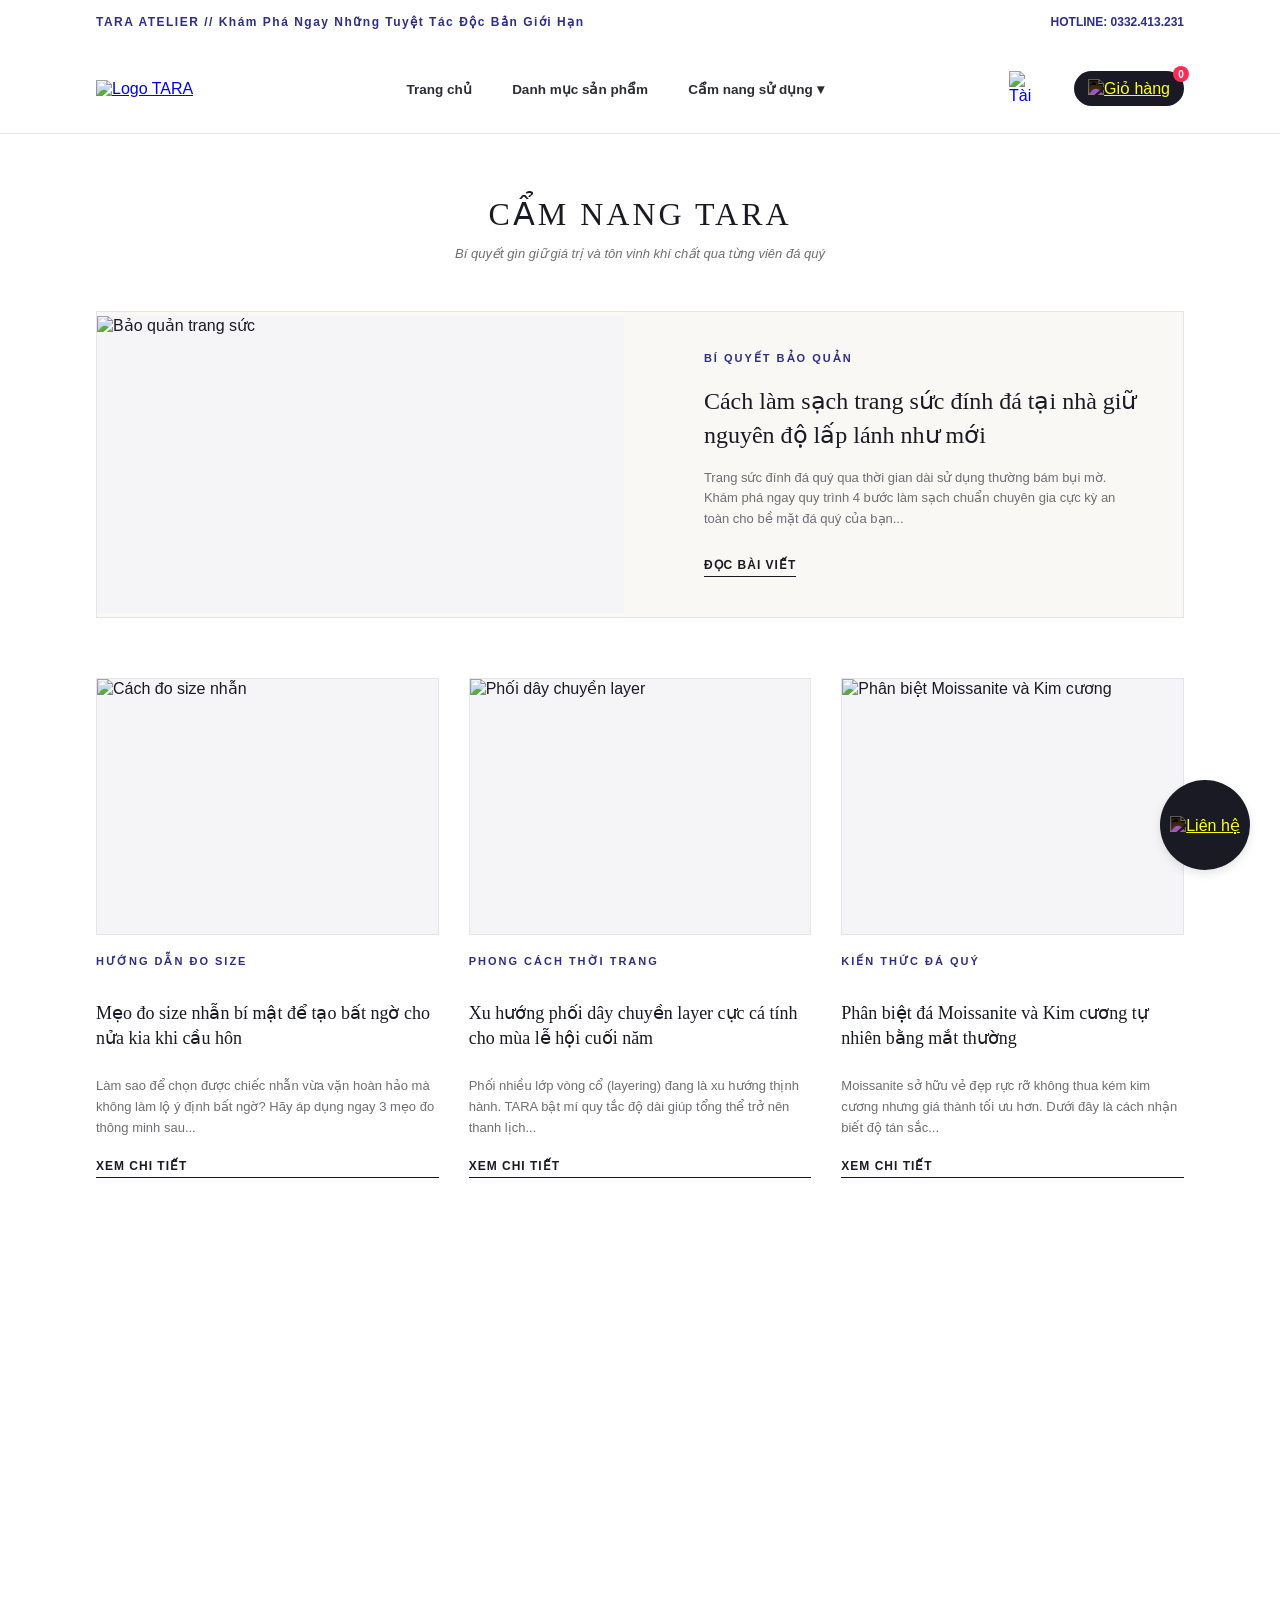
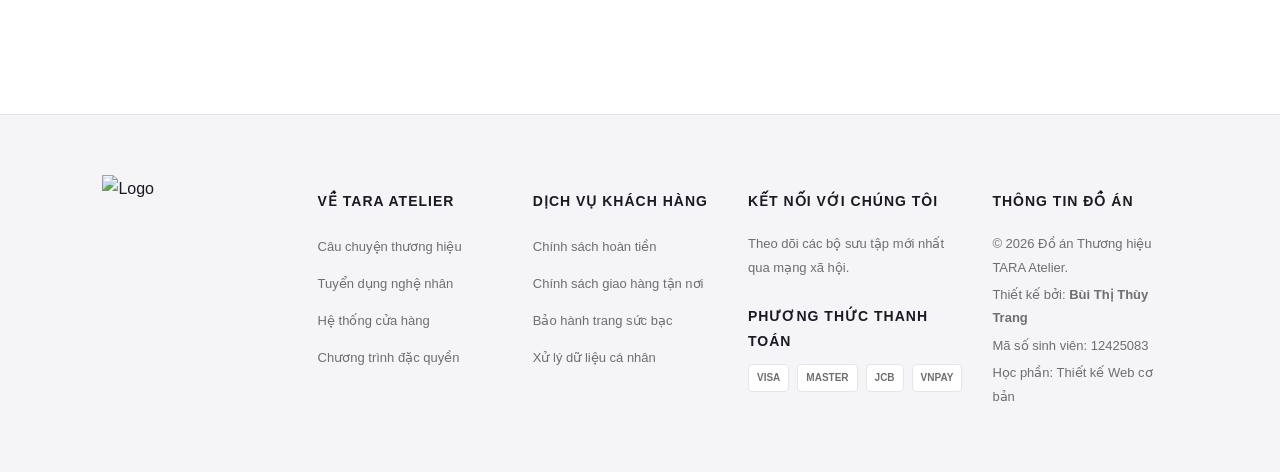
==== camnang.html @ 20d29745 "Add files via upload" ====
<!DOCTYPE html>
<html lang="vi">
<head>
    <meta charset="UTF-8">
    <meta name="viewport" content="width=device-width, initial-scale=1.0">
    <title>Cẩm Nang Sử Dụng - TARA ATELIER</title>
    <link rel="stylesheet" href="style.css">
    <style>
        .magazine-container {
            max-width: 1300px;
            margin: 0 auto;
            padding: 40px 0;
            width: 100%;
        }

        .page-header {
            text-align: center;
            margin-bottom: 50px;
        }

        .page-header h1 {
            font-family: 'Playfair Display', serif;
            font-size: 32px;
            font-weight: 400;
            letter-spacing: 3px;
            text-transform: uppercase;
            margin-bottom: 10px;
            color: #1A1A24;
        }

        .page-header p {
            font-size: 13px;
            color: #6E6E73;
            font-style: italic;
        }

        #bao-quan {
            display: flex;
            gap: 40px;
            background-color: #FAF8F5;
            border: 1px solid #E5E5E9;
            margin-bottom: 60px;
            align-items: center;
        }

        .featured-img-box {
            flex: 1.2;
            aspect-ratio: 16 / 9;
            background-color: #F5F5F7;
            overflow: hidden;
        }

        .featured-img-box img {
            width: 100%;
            height: 100%;
            object-fit: cover; 
            object-position: center;
            display: block;
            transition: transform 0.3s ease;
        }

        .featured-img-box:hover img {
            transform: scale(1.02);
        }

        .featured-content {
            flex: 1;
            padding: 40px;
        }

        .article-tag {
            font-size: 11px;
            font-weight: 600;
            text-transform: uppercase;
            letter-spacing: 2px;
            color: #2e2e85;
            margin-bottom: 15px;
            display: block;
        }

        .featured-title {
            font-family: 'Playfair Display', serif;
            font-size: 24px;
            line-height: 1.4;
            margin-bottom: 15px;
            font-weight: 400;
            color: #1A1A24;
        }

        .article-excerpt {
            font-size: 13px;
            color: #6E6E73;
            line-height: 1.6;
            margin-bottom: 25px;
        }

        .read-more-btn {
            font-size: 12px;
            font-weight: 600;
            text-transform: uppercase;
            letter-spacing: 1px;
            border-bottom: 1px solid #1A1A24;
            padding-bottom: 4px;
            text-decoration: none;
            color: #1A1A24;
            display: inline-block;
        }

        .read-more-btn:hover {
            color: #2e2e85;
            border-color: #2e2e85;
        }

        .blog-grid {
            display: grid;
            grid-template-columns: repeat(3, 1fr);
            gap: 40px 30px;
        }

        .blog-item {
            display: flex;
            flex-direction: column;
            background: #FFFFFF;
            transition: transform 0.2s ease, box-shadow 0.2s ease;
        }

        .blog-item:hover {
            transform: translateY(-3px);
        }

        .blog-img-box {
            width: 100%;
            aspect-ratio: 4 / 3; 
            background-color: #F5F5F7;
            border: 1px solid #E5E5E9;
            margin-bottom: 20px;
            overflow: hidden;
        }

        .blog-img-box img {
            width: 100%;
            height: 100%;
            object-fit: cover; 
            object-position: center;
            display: block;
            transition: transform 0.3s ease;
        }

        .blog-img-box:hover img {
            transform: scale(1.05);
        }

        .blog-title {
            font-family: 'Playfair Display', serif;
            font-size: 18px;
            font-weight: 400;
            line-height: 1.4;
            margin-bottom: 12px;
            color: #1A1A24;
        }

        .blog-excerpt {
            font-size: 13px;
            color: #6E6E73;
            line-height: 1.6;
            margin-bottom: 20px;
            flex: 1;
        }

        @media only screen and (max-width: 767px) {
            .featured-article {
                flex-direction: column;
                gap: 20px;
            }
            .featured-content {
                padding: 25px;
            }
            .blog-grid {
                grid-template-columns: 1fr;
                gap: 30px;
            }
            .page-header h1 {
                font-size: 26px;
            }
            .featured-title {
                font-size: 20px;
            }
        }

        @media only screen and (min-width: 768px) and (max-width: 1024px) {
            .blog-grid {
                grid-template-columns: repeat(2, 1fr);
            }
        }

        #container {
            overflow-x: hidden;
        }
        
        .blog-img-box img[src=""], 
        .featured-img-box img[src=""] {
            background-color: #E5E5E9;
            display: flex;
            align-items: center;
            justify-content: center;
        }
    </style>
</head>
<body>
    <div id="top">
        <div id="top-content">
            <div id="top-left">TARA ATELIER // Khám Phá Ngay Những Tuyệt Tác Độc Bản Giới Hạn</div>
            <div id="top-right">HOTLINE: 0332.413.231</div>
        </div>
    </div>

    <div id="header">
        <div id="banner">
            <div class="logo">
                <a href="index.html"><img src="images/logoTara.png" alt="Logo TARA"></a>
            </div>

            <div id="menu">
                <ul>
                    <li><a href="index.html">Trang chủ</a></li>
                    <li>
                        <a href="sanpham.html">Danh mục sản phẩm</a>
                        <ul>
                            
                            <li><a href="sanpham.html#nhan">Nhẫn</a></li>
                            <li><a href="sanpham.html#daychuyen">Dây Chuyền</a></li>
                            <li><a href="sanpham.html#khuyentai">Khuyên Tai</a></li>
                            <li><a href="sanpham.html#vongtay">Vòng Tay</a></li>
                        </ul>
                    </li>
                    <li>
                        <a href="camnang.html">Cẩm nang sử dụng ▾</a>
                        <ul>
                            <li><a href="baoquantrangsu.html">Bảo quản trang sức bạc</a></li>
                            <li><a href="cachdosize.html">Cách đo size nhẫn</a></li>
                        </ul>
                    </li>
                </ul>
            </div>
            
            <div class="header-right-icons">
                <a href="taikhoan.html" class="nav-icon-link" title="Tài khoản">
                    <img src="images/account.png" alt="Tài khoản" class="nav-img-icon">
                </a>
                <div id="cart-content" title="Giỏ hàng">
                    <a href="giohang.html"><img src="images/cart.png" alt="Giỏ hàng" class="nav-img-icon cart-icon-img"></a>
                    <span class="cart-badge">0</span>
                </div>
            </div>
        </div>
    </div>

    <div id="wrapper">
        <div id="container" style="padding-bottom: 40px;">
            <div class="magazine-container">
                
                <div class="page-header">
                    <h1>CẨM NANG TARA</h1>
                    <p>Bí quyết gìn giữ giá trị và tôn vinh khí chất qua từng viên đá quý</p>
                </div>

                <div id="bao-quan">
                    <div class="featured-img-box">
                        <img src="images/bao-quan.jpg" alt="Bảo quản trang sức">
                    </div>
                    <div class="featured-content">
                        <span class="article-tag">BÍ QUYẾT BẢO QUẢN</span>
                        <h2 class="featured-title">Cách làm sạch trang sức đính đá tại nhà giữ nguyên độ lấp lánh như mới</h2>
                        <p class="article-excerpt">Trang sức đính đá quý qua thời gian dài sử dụng thường bám bụi mờ. Khám phá ngay quy trình 4 bước làm sạch chuẩn chuyên gia cực kỳ an toàn cho bề mặt đá quý của bạn...</p>
                        <a href="#" class="read-more-btn">ĐỌC BÀI VIẾT</a>
                    </div>
                </div>

                <div class="blog-grid">
                    <div class="blog-item">
                        <div class="blog-img-box">
                            <img src="images/RingSize.webp" alt="Cách đo size nhẫn" id="sizeNhan">
                        </div>
                        <span class="article-tag">HƯỚNG DẪN ĐO SIZE</span>
                        <h3 class="blog-title">Mẹo đo size nhẫn bí mật để tạo bất ngờ cho nửa kia khi cầu hôn</h3>
                        <p class="blog-excerpt">Làm sao để chọn được chiếc nhẫn vừa vặn hoàn hảo mà không làm lộ ý định bất ngờ? Hãy áp dụng ngay 3 mẹo đo thông minh sau...</p>
                        <a href="#" class="read-more-btn">XEM CHI TIẾT</a>
                    </div>

                    <div class="blog-item">
                        <div class="blog-img-box">
                            <img src="images/layer.webp" alt="Phối dây chuyền layer">
                        </div>
                        <span class="article-tag">PHONG CÁCH THỜI TRANG</span>
                        <h3 class="blog-title">Xu hướng phối dây chuyền layer cực cá tính cho mùa lễ hội cuối năm</h3>
                        <p class="blog-excerpt">Phối nhiều lớp vòng cổ (layering) đang là xu hướng thịnh hành. TARA bật mí quy tắc độ dài giúp tổng thể trở nên thanh lịch...</p>
                        <a href="#" class="read-more-btn">XEM CHI TIẾT</a>
                    </div>

                    <div class="blog-item">
                        <div class="blog-img-box">
                            <img src="images/diamond.webp" alt="Phân biệt Moissanite và Kim cương">
                        </div>
                        <span class="article-tag">KIẾN THỨC ĐÁ QUÝ</span>
                        <h3 class="blog-title">Phân biệt đá Moissanite và Kim cương tự nhiên bằng mắt thường</h3>
                        <p class="blog-excerpt">Moissanite sở hữu vẻ đẹp rực rỡ không thua kém kim cương nhưng giá thành tối ưu hơn. Dưới đây là cách nhận biết độ tán sắc...</p>
                        <a href="#" class="read-more-btn">XEM CHI TIẾT</a>
                    </div>

                </div>

            </div>
        </div>
    </div>

    <div id="footer">
        <div class="footer-item">
            <img src="images/logoTara.png" alt="Logo" style="max-height: 250px; margin: 0px;">
        </div>
        <div class="footer-item">
            <h3>VỀ TARA ATELIER</h3>
            <ul>
                <li><a href="#">Câu chuyện thương hiệu</a></li>
                <li><a href="#">Tuyển dụng nghệ nhân</a></li>
                <li><a href="#">Hệ thống cửa hàng</a></li>
                <li><a href="#">Chương trình đặc quyền</a></li>
            </ul>
        </div>
        <div class="footer-item">
            <h3>DỊCH VỤ KHÁCH HÀNG</h3>
            <ul>
                <li><a href="#">Chính sách hoàn tiền</a></li>
                <li><a href="#">Chính sách giao hàng tận nơi</a></li>
                <li><a href="#">Bảo hành trang sức bạc</a></li>
                <li><a href="#">Xử lý dữ liệu cá nhân</a></li>
            </ul>
        </div>
        <div class="footer-item">
            <h3>KẾT NỐI VỚI CHÚNG TÔI</h3>
            <p style="margin-bottom: 15px; font-size: 13px; color: #6E6E73;">Theo dõi các bộ sưu tập mới nhất qua mạng xã hội.</p>
            <h3 style="margin-top: 25px; margin-bottom: 10px;">PHƯƠNG THỨC THANH TOÁN</h3>
            <div class="payment-mock">
                <span class="pay-card">VISA</span>
                <span class="pay-card">MASTER</span>
                <span class="pay-card">JCB</span>
                <span class="pay-card">VNPAY</span>
            </div>
        </div>
        <div class="footer-item" style="display: flex; justify-content: center;">
            <div>
                <h3 style="text-transform: uppercase; font-weight: 600;">Thông tin đồ án</h3>
                <p class="footer-text-small">&copy; 2026 Đồ án Thương hiệu TARA Atelier.</p>
                <p class="footer-text-small">Thiết kế bởi: <strong>Bùi Thị Thùy Trang</strong></p>
                <p class="footer-text-small">Mã số sinh viên: 12425083</p>
                <p class="footer-text-small">Học phần: Thiết kế Web cơ bản</p>
            </div>
        </div>
    </div>

    <div id="quick-contact" title="Liên hệ ngay">
        <a href="#"><img src="images/lienHe.png" id="quick-contact-img" alt="Liên hệ"></a>
    </div>
    <script src="script.js"></script>
</body>
</html>
---- style.css ----
* {
	box-sizing: border-box;
}

body {
	background-color: #fff;
	margin: 0px;
	font-family:Arial, Helvetica, sans-serif;
	color: #1A1A24;
	overflow-x: hidden;
}


#top {
	width: 100%;
	height: 44px;
	background-color: #fff;
}

#top-content {
	width: 85%;
	margin: 0px auto;
}

#top-left {
	width: 70%;
	height: 44px;
	background-color: #fff;
	float: left;
	line-height: 44px; 
	color: #2e2e85;
	font-weight: bold;
	font-size: 12px;
	letter-spacing: 1.5px;
}

#top-right {
	width: 30%;
	height: 44px;
	background-color: #fff;
	float: right;
	line-height: 44px;
	color: #2e2e85;
	text-align: right;
	font-size: 12px;
	font-weight: bold;
}

#top-right img {
    height: 40px;
    width: auto;
    float: right;
}

#header {
	background-color: #FFFFFF;
	width: 100%;
	height: 90px;
	position: sticky;
    top: 0px;
    z-index: 1000;
	border-bottom: 1px solid #E5E5E9;
}
			
#banner {
	width: 85%;
	height: 100%;
	margin: 0px auto;
	display: flex;
	align-items: center;
	justify-content: space-between;

}

.logo {
	width: 150px;
	height: 100%;
    display: flex;
	align-items: center;
}

.logo img {
    width: 150px;
    height: auto;
}

#menu {
	flex: 2;
	background-color: transparent;
	height: 100%;
	line-height: 90px;
	position: static;
}

#menu ul {
	margin: 0px;
	padding: 0px;
	list-style: none;
	text-align: center;
}

#menu ul li {
	display: inline-block;
	float: none;
	position: relative;
}

#menu ul li a {
	text-decoration: none;
	color: #2C2C35;
	padding: 0px 18px;
    margin: 0px;
	display: block;
	font-weight: bold;
	font-size: 13.5px;
	transition: color 0.2s ease;
}

#menu a:hover {
	background-color: #F5F5F7;
}

#menu ul ul {
	display: none;
	position: absolute;
	top: 90px;
	left: 0px;
	padding-left: 0px;
	z-index: 999;
	background-color: #FFFFFF;
	border: 1px solid #E5E5E9;
}

#menu li li {
	display: block;
	line-height: 42px;
	width: 200px;
	text-align: left;
	border-bottom: 1px solid #F5F5F7;
}

#menu li:hover ul {
	display: block;
}

#menu li li a {
	color: #1A1A24;
	font-size: 12.5px;
	padding: 0px 15px;
}

#menu li li a:hover {
	background-color: #F5F5F7;
}

.header-right-icons {
    width: 200px;
    height: 100%;
    display: flex;
    align-items: center;
    justify-content: flex-end;
    gap: 30px;
    background-color: #fff;
}

.nav-icon-link {
    display: flex;
    align-items: center;
    justify-content: center;
    text-decoration: none;
}

.nav-img-icon {
    width: 35px;
    height: 35px;
    object-fit: contain; 
    transition: opacity 0.2s ease;
}

#cart-content {
    position: relative;
    padding: 8px 14px;
    background-color: #1A1A24;
    border-radius: 20px; 
    cursor: pointer;
    display: flex;
    align-items: center;
    justify-content: center;
}

.cart-icon-img {
    width: 25px;
    height: 25px;
    filter: invert(1); 
}

.cart-badge {
    position: absolute;
    top: -5px;
    right: -5px;
    background-color: #FF2D55; 
    color: #FFFFFF;
    font-size: 10px;
    font-weight: 700;
    width: 16px;
    height: 16px;
    border-radius: 50%;
    display: flex;
    align-items: center;
    justify-content: center;
}

#wrapper {
	background-color: #FFFFFF;
	width: 100%;
}

#container {
	width: 85%;
	min-height: 1500px;
	margin: 0px auto;
}

#slideshow {
	width:100%;
	height: 480px;


}

#slideshow img{
	width:100%;
	height: 100%
}

.ads {
	width: 97%; height: 80px;
	margin: 40px auto; 
    display: flex; 
    gap: 20px;
	clear: both;
}

.ads-box {
	flex: 1;
	border: 2px solid #1A1A24;
	background-color: #FFFFFF;
	box-shadow: 3px 3px 0px #1A1A24;
	display: flex; align-items: center; justify-content: center;
	cursor: pointer;
}

.ads-text {
	font-family: 'Syne', sans-serif;
	font-weight: bold; font-size: 12px; letter-spacing: 1.5px;
}
.cate {
	width: 100%; 
	clear: both;
	margin-top: 60px;
}

.cate-title {
	width: 220px;
	line-height: 38px; 
	height: 38px;
	background-color: #1A1A24; 
	color: #FFFFFF;
	font-family: 'Syne', sans-serif; 
	font-size: 12px;
	margin: 0px 0px 35px 12px; 
    padding: 0px 15px;
	text-transform: uppercase; 
	letter-spacing: 2px;
}

.list-product-new {
    width: 100%;
    clear: both;
    display: block;
	margin: 0px auto;
    padding: 0px; 
}

.list-product-new .col-3 {
    float: left;
    width: 25%;
    padding: 12px;
}

.product-item {
    background-color: #FFFFFF;
    border: 1px solid #E5E5E9;
    padding: 14px;
    height: 430px; 
    text-align: left;
    display: flex;
    flex-direction: column;
	justify-content: flex-start;
    transition: box-shadow 0.2s ease;
}

.product-item:hover {
    box-shadow: 0px 6px 15px rgba(0, 0, 0, 0.05);
}

.photo-wrap {
    width: 100%;
    height: 270px;
    background-color: #F5F5F7;
    overflow: hidden;
    display: flex;
    align-items: center;
    justify-content: center;
	border-bottom: 1px solid #E5E5E9;
}

.sp-img {
    width: 100%;
    height: 100%;
    object-fit: cover;
}

.product-item .name {
    color: #1A1A24;
    font-size: 14px;
    font-weight: 600;
    line-height: 1.4;
    margin: 12px 0 4px 0;
    min-height: 40px; 
}

.product-meta {
    display: flex;
    justify-content: space-between;
    align-items: center;
    margin-top: 10px;
	width: 100%;
}

.product-item .price {
    color: #1A1A24;
    font-weight: 700;
    font-size: 14px;
}

.product-item .btn-add-to-cart {
    padding: 6px 12px;
    background: #1A1A24;
    border: 1px solid #1A1A24;
    color: #FFFFFF;
    font-weight: bold;
    font-size: 11px;
    cursor: pointer;
    transition: background 0.2s;
}

.product-item .btn-add-to-cart:hover {
    background: #6E6E73;
    border-color: #6E6E73;
}

.list-product-new::after {
    content: "";
    display: table;
    clear: both;
}

.standard-box { height: 400px; }

.photo {
	width: 100%; height: 220px;
	border: 1px solid #E5E5E9;
}

.name {
	color: #1A1A24; font-size: 15px; font-weight: bold;
	margin: 15px 0px 5px 0px;
	text-transform: capitalize;
}

.price {
	color: #6E6E73; font-weight: bold; font-size: 14px;
	float: left; line-height: 32px;
}

.btn-add-to-cart {
	width: 110px; padding: 7px;
	background: #1A1A24; border: 2px solid #1A1A24; color: #FFFFFF;
	font-weight: bold; font-size: 11px; cursor: pointer; float: right;
}

.btn-add-to-cart:hover { background: #6E6E73; border-color: #6E6E73; }

#footer {
	background-color: #F5F5F7; 
	width: 100%;
	height: auto; 
	clear: both;
	display: flex;
	gap: 30px; 
	padding: 60px 8%; 
	border-top: 1px solid #E5E5E9;
	margin-top: 80px;
}

.footer-item {
	flex: 1; 
	color: #1A1A24; 
	line-height: 1.8;
}

.footer-item h3 {
	font-family: 'Space Grotesk', Arial, sans-serif;
	font-size: 14px;
	font-weight: 700;
	letter-spacing: 1px;
	margin-bottom: 18px;
	color: #1A1A24;
	text-transform: uppercase; 
}

.footer-item ul {
	margin: 0px;
	padding: 0px;
	list-style: none;
}

.footer-item ul li {
	margin-bottom: 8px;
}

.footer-item ul li a {
	text-decoration: none;
	color: #6E6E73;
	font-size: 13px;
	transition: color 0.2s ease;
}

.footer-item ul li a:hover {
	color: #1A1A24; 
}

.footer-text-small {
	font-size: 13px;
	color: #6E6E73;
	margin: 4px 0px;
}

.payment-mock {
	display: flex;
	gap: 8px;
	margin-top: 5px;
}

.pay-card {
	font-size: 10px;
	font-weight: bold;
	background-color: #FFFFFF;
	border: 1px solid #E5E5E9;
	padding: 4px 8px;
	border-radius: 4px;
	color: #6E6E73;
}


#quick-contact {
	background-color: #1A1A24;
	width: 90px; height: 90px; 
	border-radius: 50px;
	position: fixed; 
	bottom: 30px; 
	right: 30px;
	box-shadow: 0px 4px 10px rgba(0,0,0,0.1); 
	cursor: pointer; 
	z-index: 9999;
	display: flex;
	align-items: center;
	justify-content: center;
}

#quick-contact-img {
    width: 50px;
    height: 50px;
	object-fit: contain;
    filter: invert(1);
}

.col-1{width: 8.33%}  .col-2{width: 16.66%} .col-3{width: 25%}    .col-4{width: 33.33%}
.col-5{width: 41.66%} .col-6{width: 50%}    .col-7{width: 58.33%} .col-8{width: 66.66%}
.col-9{width: 75%}    .col-10{width: 83.33%}.col-11{width: 91.66%}.col-12{width: 100%}

@media only screen and (max-width: 767px) {
    #menu { 
        display: none; 
    }
    #quick-contact { 
        display: none !important; 
    }
    #header { 
        height: auto; 
        padding: 15px 0; 
    }
    #banner { 
        display: block; 
        height: auto; 
        text-align: center; 
    }
    .logo { 
        margin: 0 auto 15px auto; 
        justify-content: center; 
    }
    .header-right-icons { 
        margin: 0 auto; 
        justify-content: center; 
    }
    #slideshow { 
        height: 220px; 
    }
    .slide-inner { 
        padding: 20px; 
    }
    .slide h2 { 
        font-size: 20px; 
    }
    .ads { 
        display: block; 
        height: auto; 
    }
    .ads-box { 
        width: 100%; 
        height: 55px; 
        margin-bottom: 10px; 
    }
    .list-product-new .col-3 {
        float: left;
        width: 50% !important; 
        padding: 6px; 
    }
    .product-item {
        background-color: #FFFFFF;
        border: 1px solid #E5E5E9;
        padding: 10px;
        height: 295px;
        text-align: left;
        display: flex;
        flex-direction: column;
        justify-content: flex-start;
    }

    .photo-wrap {
        width: 100%;
        height: 195px; 
        overflow: hidden;
        display: flex;
        align-items: center;
        justify-content: center;
        background-color: #F5F5F7;
    }

    .sp-img {
        width: 100%;
        height: 100%;
        object-fit: cover;
    }

    .product-item .name {
        font-size: 12.5px;
        line-height: 1.3;
        margin: 8px 0 4px 0;
        min-height: 34px;
        white-space: normal;
        display: -webkit-box;
        overflow: hidden;
    }

    .product-meta {
        display: block; 
        text-align: left;
        margin-top: auto;
        width: 100%;
    }

    .product-item .price {
        font-size: 12.5px;
        font-weight: 700;
        display: block;
        margin-bottom: 5px; 
    }

    .product-item .btn-add-to-cart {
        width: 100%; 
        padding: 5px 0;
        text-align: center;
        font-size: 10px;
        background: #1A1A24;
        border: 1px solid #1A1A24;
        color: #FFFFFF;
        font-weight: bold;
        cursor: pointer;
    }

    #footer { 
        display: block; 
        height: auto; 
        padding: 25px 20px; 
    }
    .footer-item { 
        width: 100%; 
        padding: 0 !important; 
        margin-bottom: 20px; 
        border: none !important; 
    }
}

@media only screen and (min-width: 768px) and (max-width: 1179px) {
    #header { 
        display: block; 
    }
    #quick-contact { 
        display: none !important; 
    }
    #banner {
        width: 90%;
    }
    #menu ul li a {
        padding: 0 10px; 
        font-size: 12px;
    }
    .list-product-new .col-3 {
        float: left;
        width: 33.33% !important; 
        padding: 8px;
    }
    .product-item {
        height: 390px;
        padding: 12px;
    }
    .photo-wrap {
        height: 230px;
    }
    .product-item .name {
        font-size: 13.5px;
        min-height: 38px;
    }
    .product-meta {
        display: flex;
        justify-content: space-between;
        align-items: center;
    }
    .product-item .btn-add-to-cart {
        padding: 5px 10px;
    }
}

@media only screen and (min-width: 1180px) {
    #header { 
        display: block; 
    }
    #quick-contact { 
        display: flex !important; 
    }
    .list-product-new .col-3 {
        float: left;
        width: 25% !important; 
        padding: 12px;
    }
}
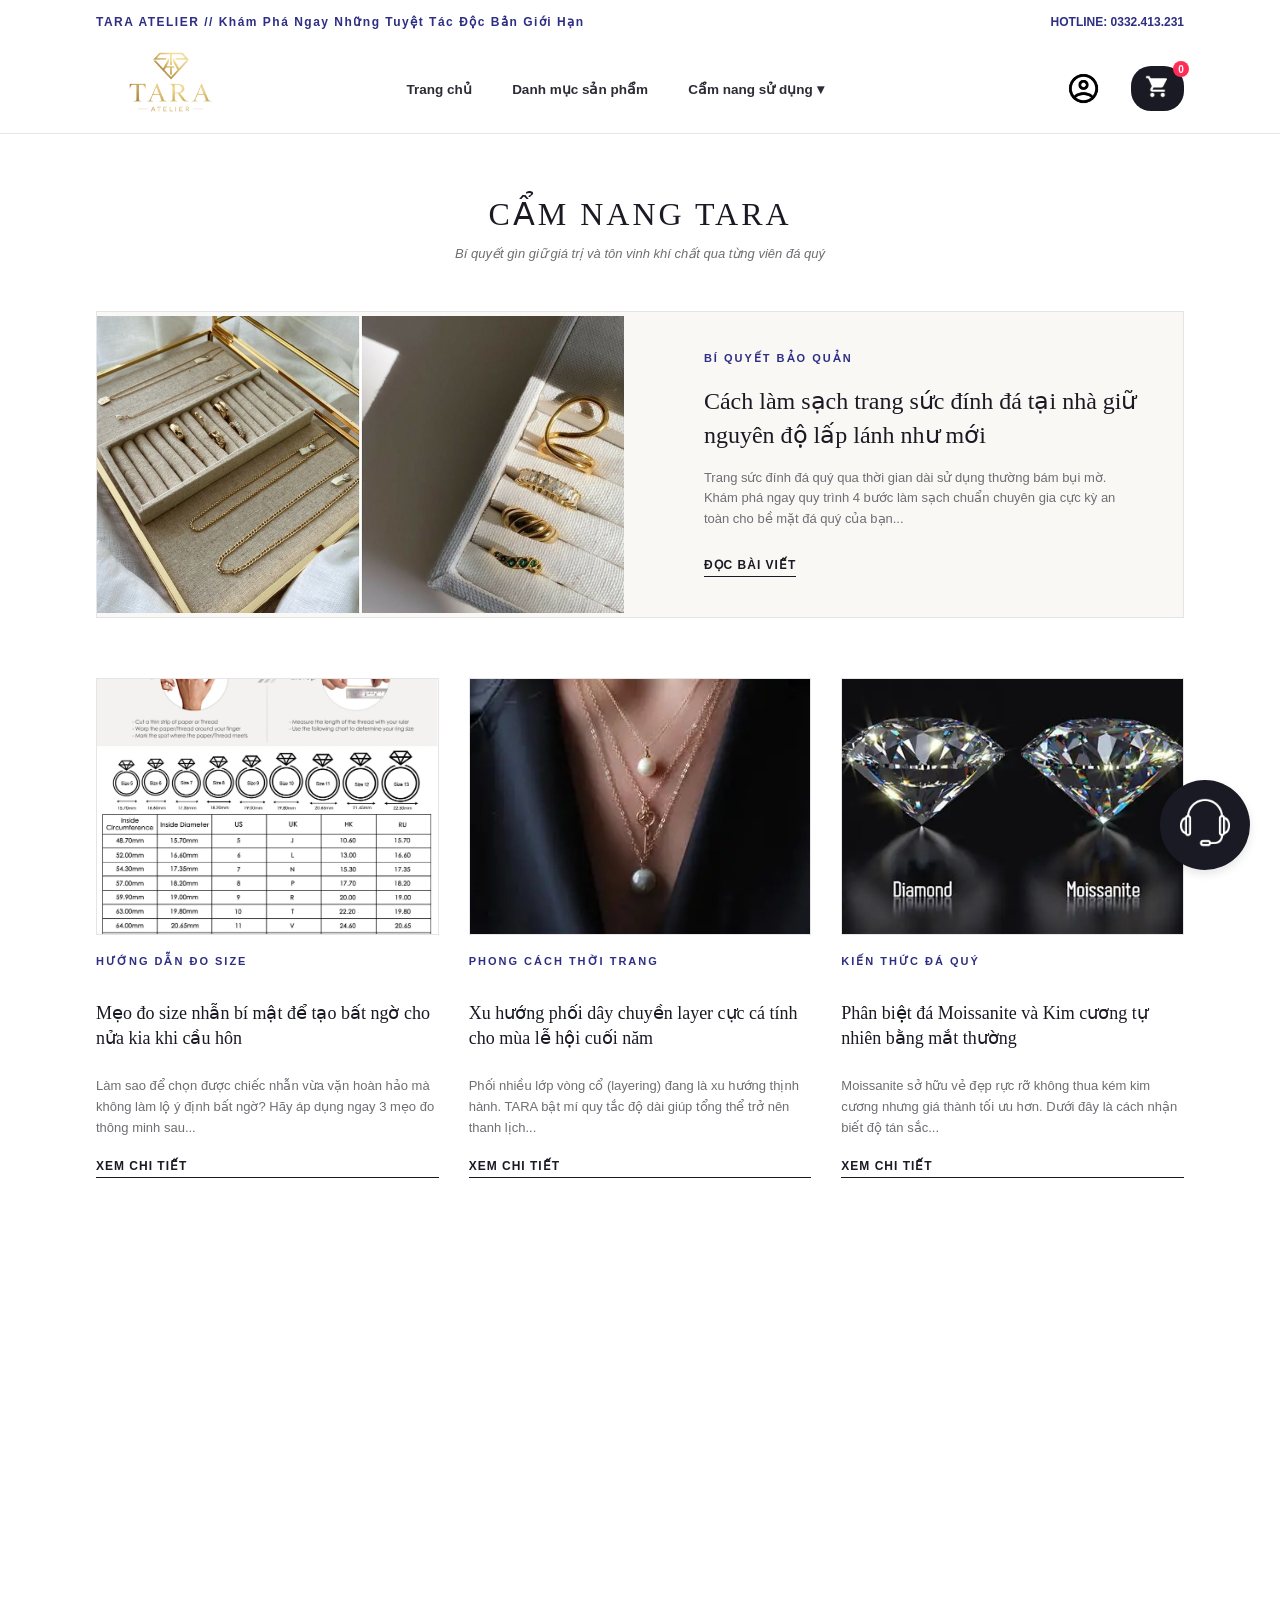
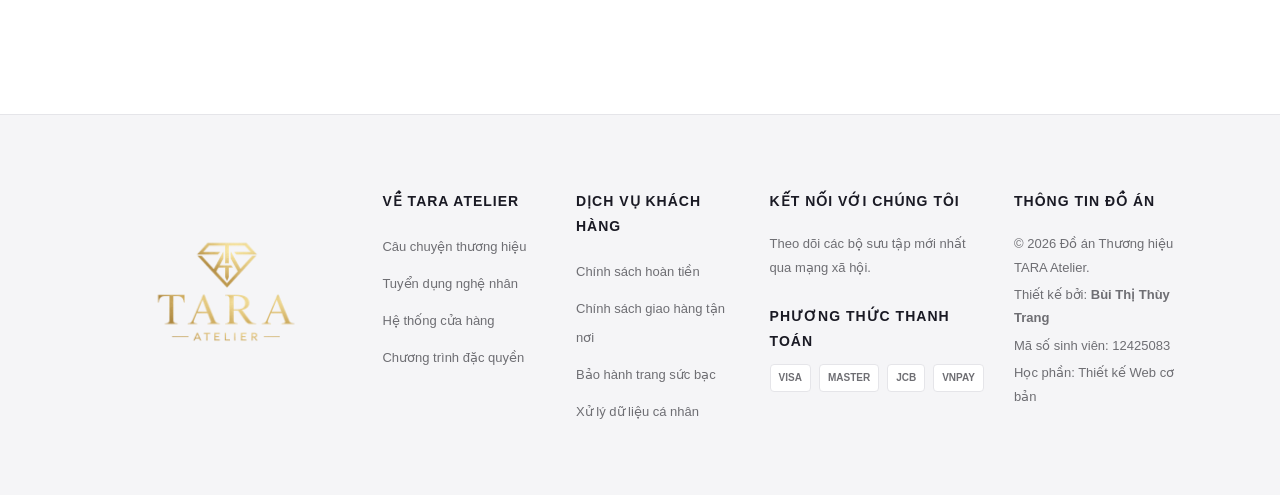
==== commit c2076b98: "Add files via upload" ====
--- a/camnang.html
+++ b/camnang.html
@@ -236,8 +236,8 @@
                     <li>
                         <a href="camnang.html">Cẩm nang sử dụng ▾</a>
                         <ul>
-                            <li><a href="baoquantrangsu.html">Bảo quản trang sức bạc</a></li>
-                            <li><a href="cachdosize.html">Cách đo size nhẫn</a></li>
+                            <li><a href="#bao-quan">Bảo quản trang sức bạc</a></li>
+                            <li><a href="#sizeNhan">Cách đo size nhẫn</a></li>
                         </ul>
                     </li>
                 </ul>
